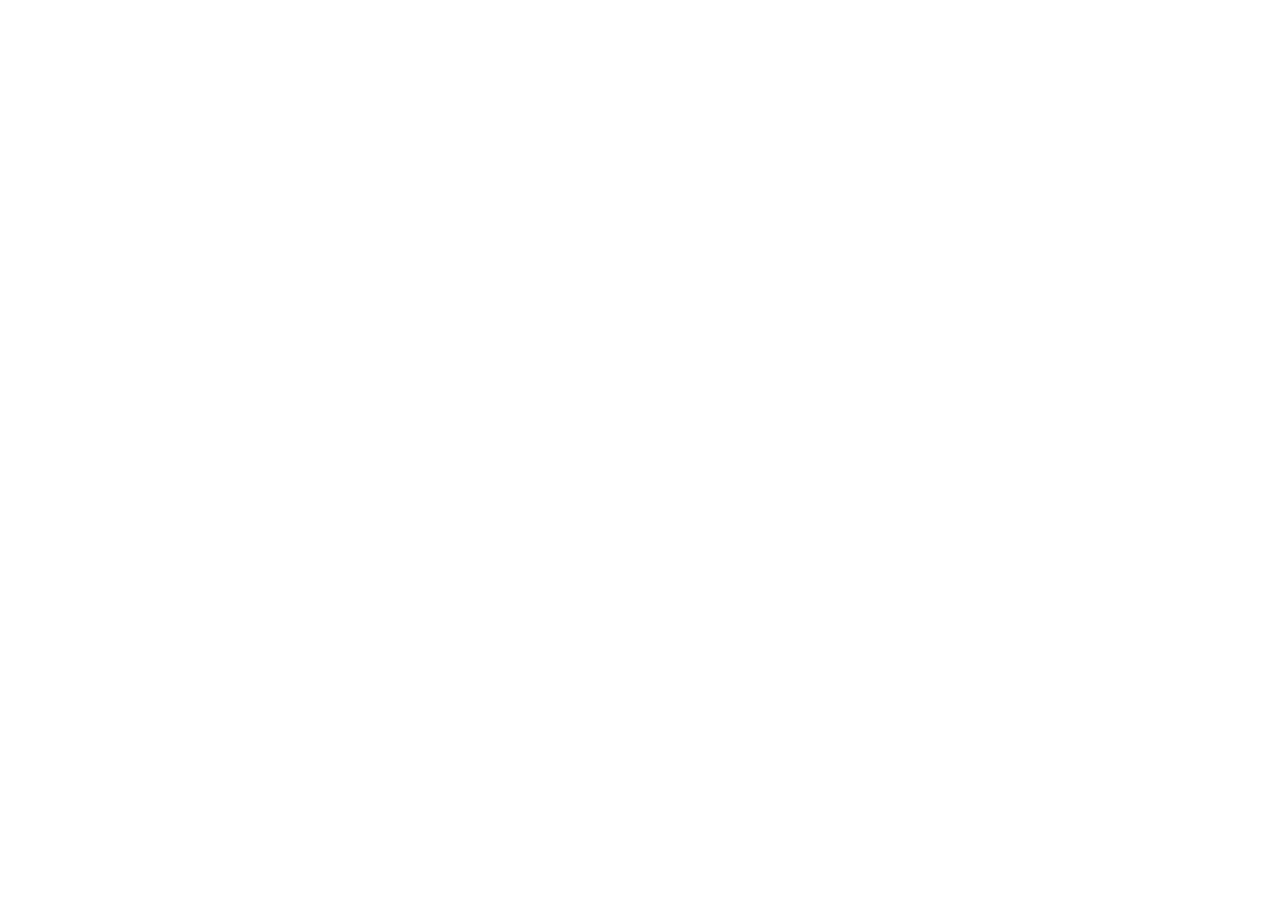
==== index.html @ 8d33d3f1 "Final" ====
<!DOCTYPE html>
<html lang="en">
<head>
  <meta charset="UTF-8">
  <meta name="viewport" content="width=device-width, initial-scale=1.0">
  <link rel="stylesheet" href="styles.css">
  <title>User Authentication</title>
</head>
<body>
  <div id="signup-page" class="page">
    <!-- Signup form elements -->
    <label for="name">Name:</label>
    <input type="text" id="name" required>
    <label for="email">Email:</label>
    <input type="email" id="email" required>
    <label for="password">Password:</label>
    <input type="password" id="password" required>
    <button onclick="signup()">Signup</button>
    <div id="signup-message"></div>
  </div>

  <div id="profile-page" class="page">
    <!-- Profile display -->
    <h2>Welcome to your profile</h2>
    <div id="user-details"></div>
    <button onclick="logout()">Logout</button>
  </div>

  <script src="script.js"></script>
</body>
</html>
---- styles.css ----
body {
        font-family: Arial, sans-serif;
        padding: 20px;
      }
      
      .page {
        display: none;
      }
      
      #signup-message {
        margin-top: 10px;
        color: red;
      }
      
      #profile-page {
        display: none;
      }
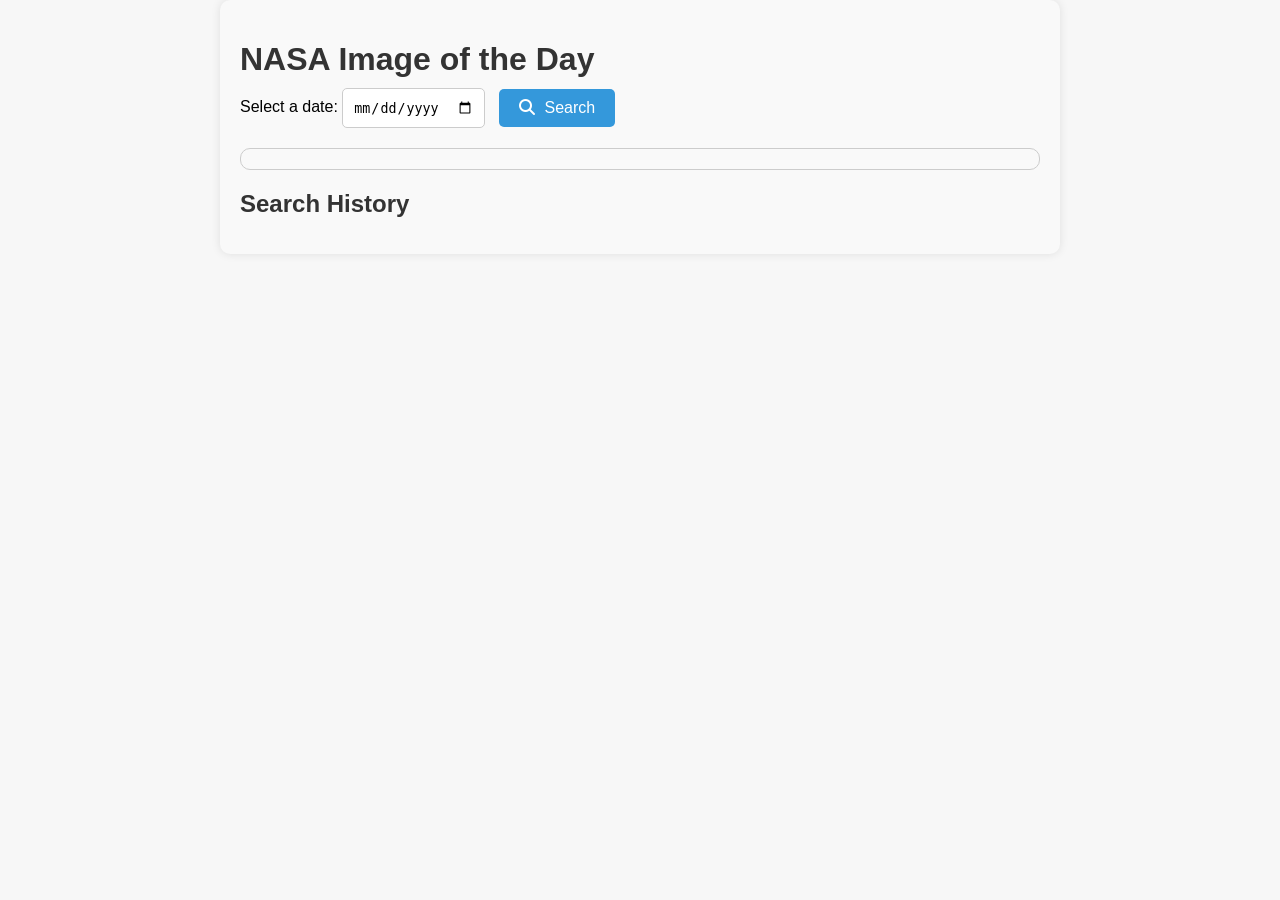
==== commit d673e666: "Final" ====
--- a/index.html
+++ b/index.html
@@ -2,30 +2,31 @@
 <html lang="en">
 <head>
   <meta charset="UTF-8">
+  <meta http-equiv="X-UA-Compatible" content="IE=edge">
   <meta name="viewport" content="width=device-width, initial-scale=1.0">
   <link rel="stylesheet" href="styles.css">
-  <title>User Authentication</title>
+  <link rel="stylesheet" href="https://cdnjs.cloudflare.com/ajax/libs/font-awesome/6.3.0/css/all.min.css">
+
+  <title>NASA Image of the Day</title>
 </head>
 <body>
-  <div id="signup-page" class="page">
-    <!-- Signup form elements -->
-    <label for="name">Name:</label>
-    <input type="text" id="name" required>
-    <label for="email">Email:</label>
-    <input type="email" id="email" required>
-    <label for="password">Password:</label>
-    <input type="password" id="password" required>
-    <button onclick="signup()">Signup</button>
-    <div id="signup-message"></div>
+  <div class="container">
+    <h1>NASA Image of the Day</h1>
+    <form id="search-form">
+      <label for="search-input">Select a date:</label>
+      <input type="date" id="search-input">
+      <button type="submit">
+        <span class="icon"><i class="fas fa-search"></i></span> Search
+      </button>
+    </form>
+    <div id="current-image-container">
+      <!-- Current image will be displayed here -->
+    </div>
+    <h2>Search History</h2>
+    <ul id="search-history">
+      <!-- Search history will be displayed here -->
+    </ul>
   </div>
-
-  <div id="profile-page" class="page">
-    <!-- Profile display -->
-    <h2>Welcome to your profile</h2>
-    <div id="user-details"></div>
-    <button onclick="logout()">Logout</button>
-  </div>
-
   <script src="script.js"></script>
 </body>
 </html>
--- a/styles.css
+++ b/styles.css
@@ -1,18 +1,88 @@
 body {
-        font-family: Arial, sans-serif;
-        padding: 20px;
-      }
-      
-      .page {
-        display: none;
-      }
-      
-      #signup-message {
-        margin-top: 10px;
-        color: red;
-      }
-      
-      #profile-page {
-        display: none;
-      }
-      +  font-family: 'Arial', sans-serif;
+  background-color: #f7f7f7;
+  margin: 0;
+  padding: 0;
+}
+
+.container {
+  max-width: 800px;
+  margin: 0 auto;
+  padding: 20px;
+  box-shadow: 0 0 10px rgba(0, 0, 0, 0.1);
+  border-radius: 10px;
+  background-color: #f9f9f9;
+}
+
+h1, h2 {
+  margin-bottom: 10px;
+  color: #333;
+}
+
+#search-form {
+  margin-bottom: 20px;
+}
+
+#search-input {
+  margin-right: 10px;
+  padding: 10px;
+  border: 1px solid #ccc;
+  border-radius: 5px;
+}
+
+#current-image-container {
+  margin-bottom: 20px;
+  border: 1px solid #ccc;
+  padding: 10px;
+  border-radius: 10px;
+}
+
+#current-image-container img {
+  max-width: 100%;
+  height: auto;
+  border-radius: 5px;
+}
+
+#search-history {
+  list-style-type: none;
+  padding: 0;
+}
+
+#search-history li {
+  margin-bottom: 5px;
+  cursor: pointer;
+  padding: 5px;
+  border-radius: 5px;
+  background-color: #f0f0f0;
+}
+
+#search-history li:hover {
+  background-color: #e0e0e0;
+}
+
+#search-history li::before {
+  content: "\f073";
+  font-family: FontAwesome;
+  margin-right: 5px;
+}
+
+#search-form button {
+  padding: 10px 20px;
+  font-size: 16px;
+  border: none;
+  border-radius: 5px;
+  background-color: #3498db;
+  color: #fff;
+  cursor: pointer;
+  transition: background-color 0.3s ease;
+  display: ;
+  align-items: center;
+}
+
+#search-form button .icon {
+  margin-right: 5px;
+}
+
+#search-form button:hover {
+  background-color: #2980b9;
+}
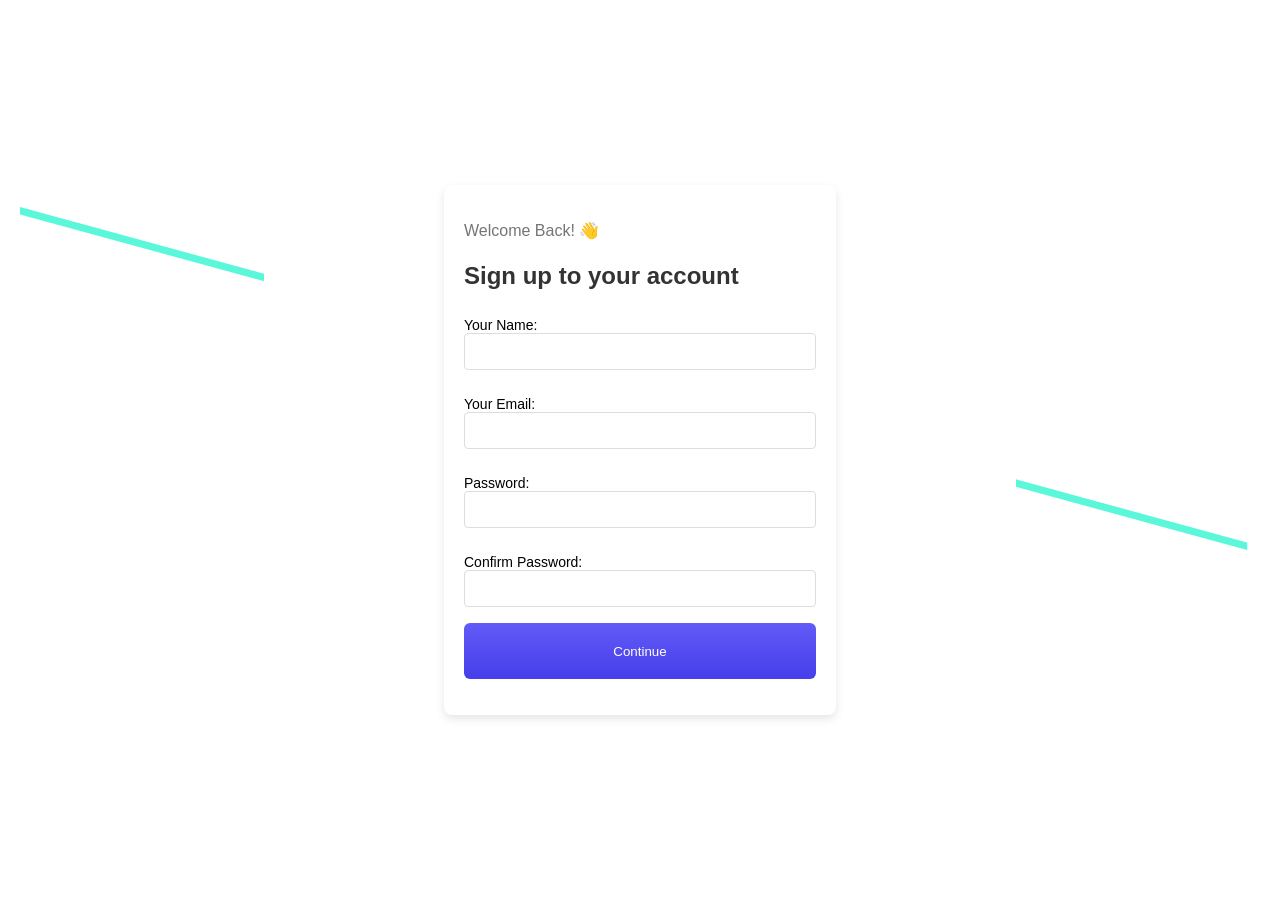
==== commit 1f01a042: "Edit" ====
--- a/index.html
+++ b/index.html
@@ -1,32 +1,44 @@
 <!DOCTYPE html>
 <html lang="en">
 <head>
-  <meta charset="UTF-8">
-  <meta http-equiv="X-UA-Compatible" content="IE=edge">
-  <meta name="viewport" content="width=device-width, initial-scale=1.0">
-  <link rel="stylesheet" href="styles.css">
-  <link rel="stylesheet" href="https://cdnjs.cloudflare.com/ajax/libs/font-awesome/6.3.0/css/all.min.css">
-
-  <title>NASA Image of the Day</title>
+    <meta charset="UTF-8">
+    <meta name="viewport" content="width=device-width, initial-scale=1.0">
+    <link rel="stylesheet" href="styles.css">
+    
+    <title>Signup Page</title>
 </head>
 <body>
-  <div class="container">
-    <h1>NASA Image of the Day</h1>
-    <form id="search-form">
-      <label for="search-input">Select a date:</label>
-      <input type="date" id="search-input">
-      <button type="submit">
-        <span class="icon"><i class="fas fa-search"></i></span> Search
-      </button>
-    </form>
-    <div id="current-image-container">
-      <!-- Current image will be displayed here -->
+  
+
+<div class="container">
+    <div class="card">
+      <header>
+        <p>Welcome Back! 👋</p>
+        <h1>Sign up to your account</h1>
+    </header>
+        <form id="signup-form">
+            <label for="name">Your Name:</label>
+            <input type="text" id="name" name="name" required>
+
+            <label for="email">Your Email:</label>
+            <input type="email" id="email" name="email" required>
+
+            <label for="password">Password:</label>
+            <input type="password" id="password" name="password" required>
+
+            <label for="confirm-password">Confirm Password:</label>
+            <input type="password" id="confirm-password" name="confirm-password" required>
+
+            <button type="submit">Continue</button>
+        </form>
+
+        <div class="error-message" id="signup-error-message"></div>
     </div>
-    <h2>Search History</h2>
-    <ul id="search-history">
-      <!-- Search history will be displayed here -->
-    </ul>
-  </div>
-  <script src="script.js"></script>
+    <div class="success-message" id="success-message">
+        <p>Signup successful! Redirecting to your profile...</p>
+    </div>
+</div>
+
+    <script defer src="signup.js"></script>
 </body>
 </html>
--- a/styles.css
+++ b/styles.css
@@ -1,88 +1,113 @@
+/* styles.css */
+
 body {
-  font-family: 'Arial', sans-serif;
-  background-color: #f7f7f7;
+    background-image: url('Design/Background PatternPttern.png');
+    background-repeat: repeat-x; /* or repeat-x, repeat-y, no-repeat, etc. depending on your needs */
+    /* Add other background properties as needed */
+    background-size: contain; /* or contain, or a specific size */
+    background-position: center center; /* or specify the position */
+    background-attachment: fixed; /* to make it fixed */
+    /* Add other background properties as needed */
+  font-family: 'Mulish', sans-serif;
   margin: 0;
   padding: 0;
+  display: flex;
+  justify-content: center;
+  align-items: center;
+  height: 100vh;
 }
 
-.container {
-  max-width: 800px;
-  margin: 0 auto;
+.card {
+  background-color: #fff;
+  border-radius: 8px;
   padding: 20px;
-  box-shadow: 0 0 10px rgba(0, 0, 0, 0.1);
-  border-radius: 10px;
-  background-color: #f9f9f9;
+  width: 352px;
+  box-shadow: 0px 4px 10px rgba(0, 0, 0, 0.1);
 }
 
-h1, h2 {
-  margin-bottom: 10px;
-  color: #333;
+header {
+  text-align: left;
+  font-family: 'Segoe UI', Tahoma, Geneva, Verdana, sans-serif;
 }
 
-#search-form {
-  margin-bottom: 20px;
+header h1 {
+  font-size: 24px;
+  font-weight: 700;
+  line-height: 30px;
+  color :#333333;
+
 }
 
-#search-input {
-  margin-right: 10px;
-  padding: 10px;
-  border: 1px solid #ccc;
-  border-radius: 5px;
+header p {
+  font-size: 16px;
+  line-height: 20px;
+  margin-bottom: 20px;
+  color: #757575;
+  
 }
 
-#current-image-container {
-  margin-bottom: 20px;
-  border: 1px solid #ccc;
-  padding: 10px;
-  border-radius: 10px;
+form {
+  display: flex;
+  flex-direction: column;
 }
 
-#current-image-container img {
-  max-width: 100%;
-  height: auto;
-  border-radius: 5px;
+label {
+  color: #000;
+  margin-top: 10px;
+  font-size: 14px;
 }
 
-#search-history {
-  list-style-type: none;
-  padding: 0;
+input {
+  padding: 10px;
+  margin-bottom: 16px;
+  border: 1px solid #ddd;
+  border-radius: 4px;
 }
 
-#search-history li {
-  margin-bottom: 5px;
+button {
+  background: linear-gradient(180deg, #625BF7 0%, #463EEA 100%);
+  color: #fff;
+  width: 100%; /* Make the button take full width */
+  height: 55.8px;
+  padding: 9px 14px;
+  border: none;
+  border-radius: 6px;
   cursor: pointer;
-  padding: 5px;
-  border-radius: 5px;
-  background-color: #f0f0f0;
+  transition: background 0.3s, color 0.3s;
 }
 
-#search-history li:hover {
-  background-color: #e0e0e0;
+/* Add hover effect to the button */
+button:hover {
+  background: linear-gradient(180deg, #463EEA 0%, #3f3b93 100%);
+  color: #fff;
 }
 
-#search-history li::before {
-  content: "\f073";
-  font-family: FontAwesome;
-  margin-right: 5px;
+.error-message {
+  margin-top: 16px;
+  color: #463EEA;
+  font-size: 24px;
+  text-align: center;
 }
 
-#search-form button {
-  padding: 10px 20px;
-  font-size: 16px;
-  border: none;
-  border-radius: 5px;
-  background-color: #3498db;
-  color: #fff;
-  cursor: pointer;
-  transition: background-color 0.3s ease;
-  display: ;
-  align-items: center;
+.success-message {
+  display: none; /* Hide the success message by default */
+  text-align: center;
+  margin-top: 20px;
 }
 
-#search-form button .icon {
-  margin-right: 5px;
+.success-message p {
+  color: #28a745; /* Green color for success message */
+  font-weight: bold;
 }
 
-#search-form button:hover {
-  background-color: #2980b9;
+/* Responsive styles using media queries */
+@media only screen and (max-width: 600px) {
+  .card {
+      width: 100%;
+      padding: 10px;
+  }
+  
+  button {
+      width: 100%;
+  }
 }
